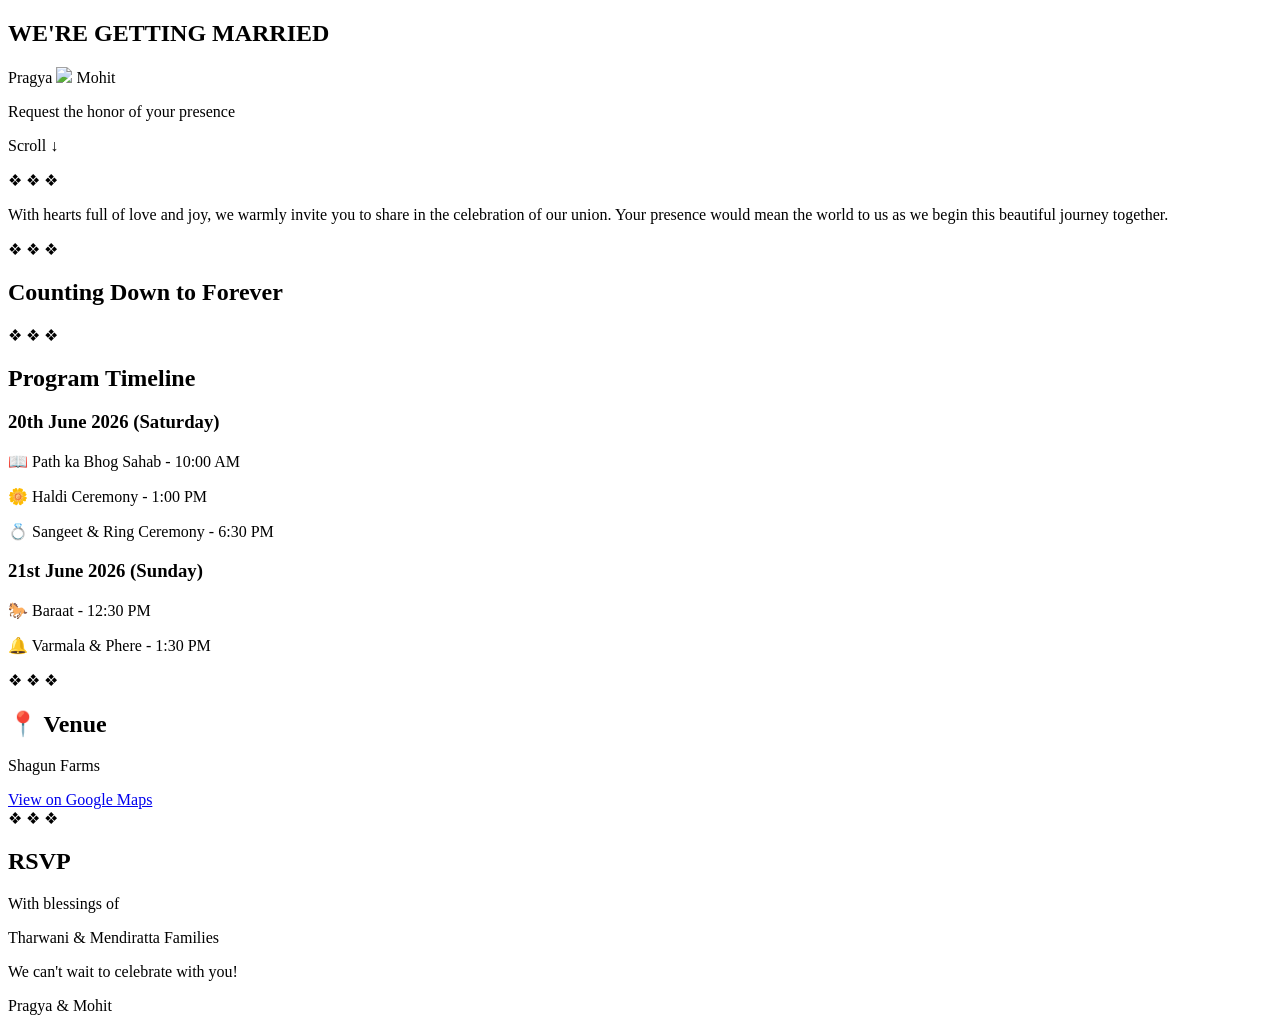
==== invite.html @ 595289c7 "invite.html" ====
<!DOCTYPE html>
<html lang="en">
<head>
  <meta charset="UTF-8">
  <title>Pragya & Mohit Wedding</title>
  <link rel="stylesheet" href="style.css">
</head>

<body class="invite">

<section class="hero">
  <h1>WE'RE GETTING MARRIED</h1>

  <div class="names">
    <span>Pragya</span>
    <img src="assets/ring.png" class="ring">
    <span>Mohit</span>
  </div>

  <p class="sub">Request the honor of your presence</p>
  <p class="scroll">Scroll ↓</p>
</section>

<div class="divider">❖ ❖ ❖</div>

<section class="message">
  <p>
    With hearts full of love and joy, we warmly invite you to share in the celebration of our union.
    Your presence would mean the world to us as we begin this beautiful journey together.
  </p>
</section>

<div class="divider">❖ ❖ ❖</div>

<section class="countdown-section">
  <h2>Counting Down to Forever</h2>
  <div id="countdown"></div>
</section>

<div class="divider">❖ ❖ ❖</div>

<section class="timeline">
  <h2>Program Timeline</h2>

  <h3>20th June 2026 (Saturday)</h3>
  <p>📖 Path ka Bhog Sahab - 10:00 AM</p>
  <p>🌼 Haldi Ceremony - 1:00 PM</p>
  <p>💍 Sangeet & Ring Ceremony - 6:30 PM</p>

  <h3>21st June 2026 (Sunday)</h3>
  <p>🐎 Baraat - 12:30 PM</p>
  <p>🔔 Varmala & Phere - 1:30 PM</p>
</section>

<div class="divider">❖ ❖ ❖</div>

<section class="venue">
  <h2>📍 Venue</h2>
  <p>Shagun Farms</p>

  <a href="https://maps.app.goo.gl/bz4Pookvb2vFfDRR7" target="_blank">
    View on Google Maps
  </a>
</section>

<div class="divider">❖ ❖ ❖</div>

<section class="rsvp">
  <h2>RSVP</h2>
  <p>With blessings of</p>
  <p class="family">Tharwani & Mendiratta Families</p>

  <p class="footer-note">We can't wait to celebrate with you!</p>
  <p class="footer-names">Pragya & Mohit</p>
</section>

<script src="script.js"></script>

</body>
</html>
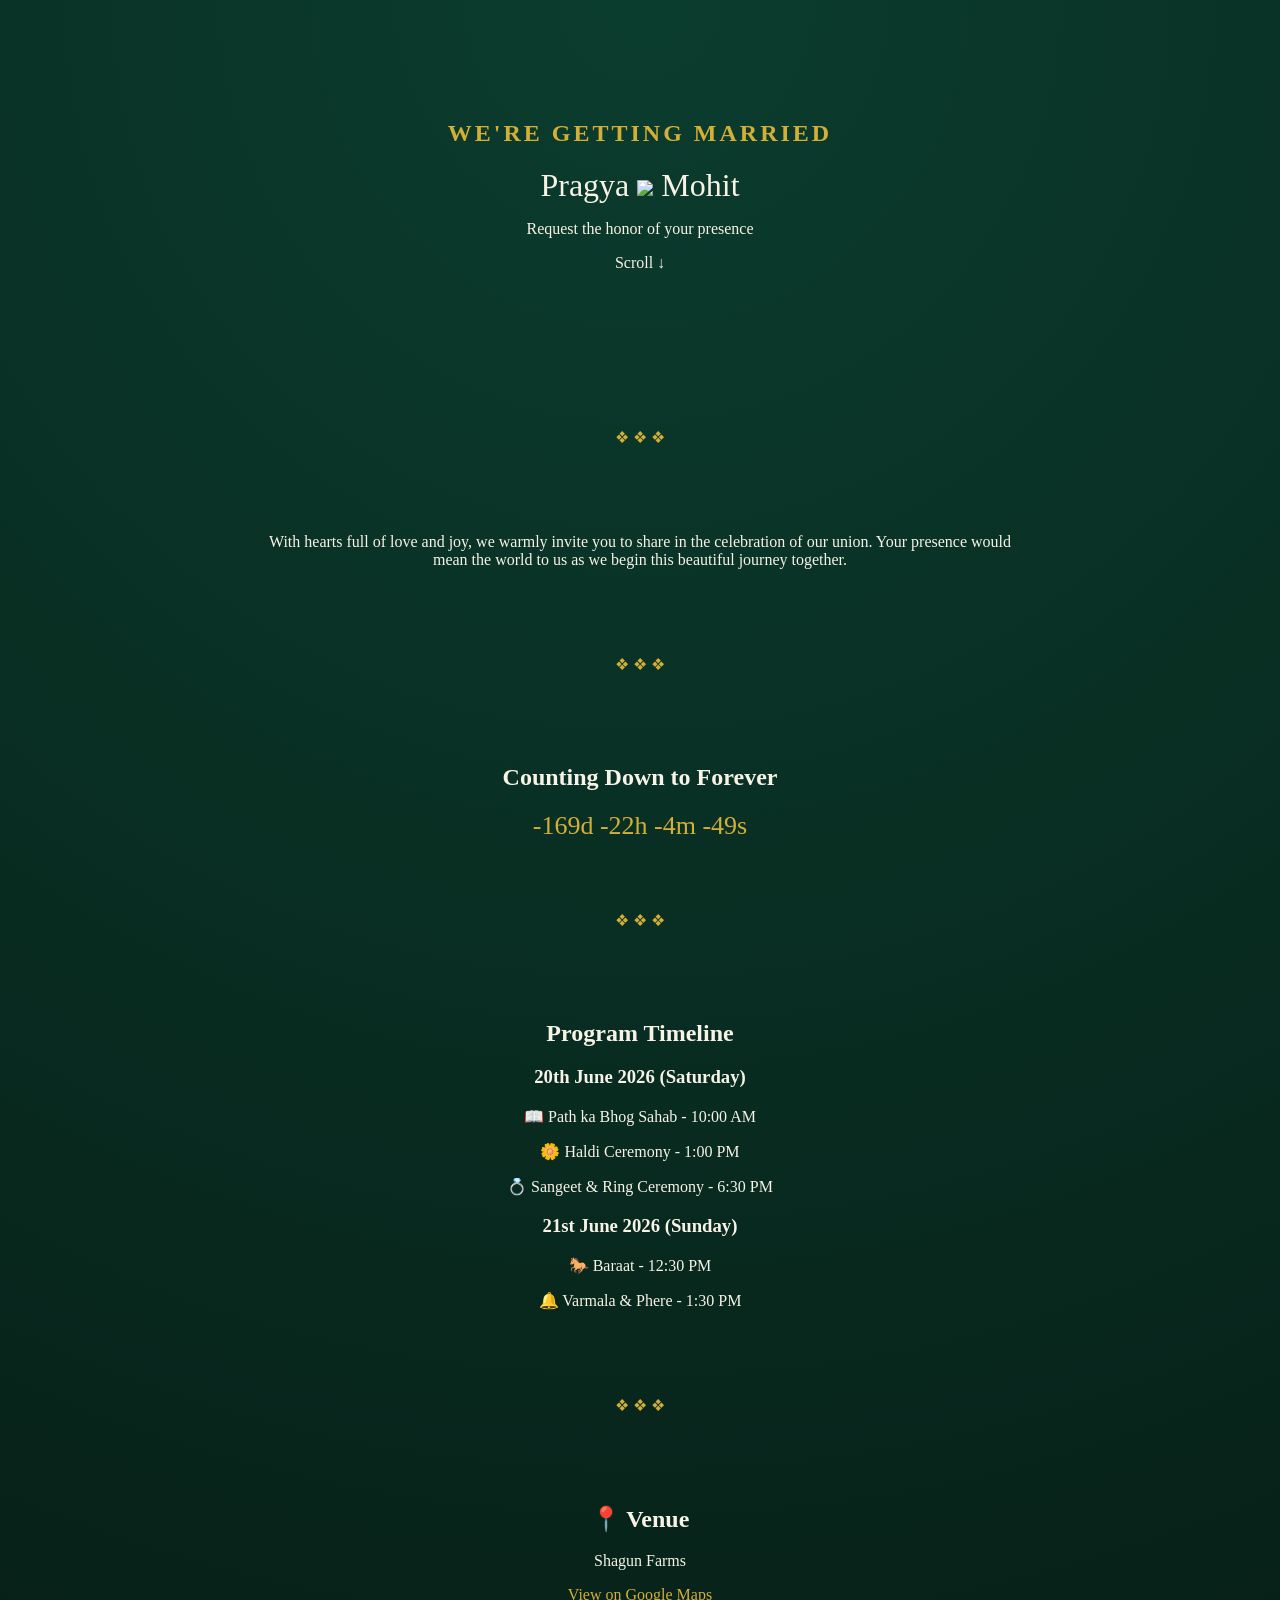
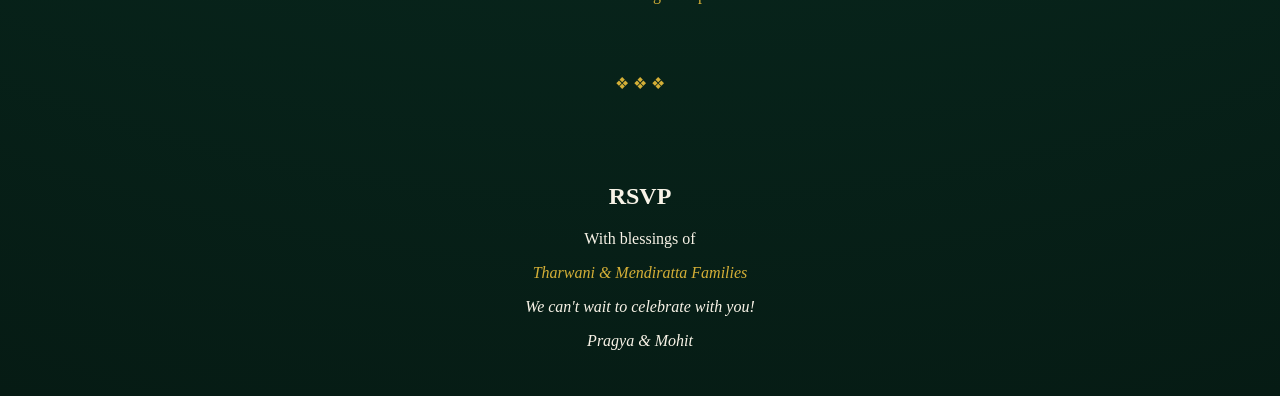
==== commit 0ef0d847: "invite.html" ====
--- a/invite.html
+++ b/invite.html
@@ -13,7 +13,7 @@
 
   <div class="names">
     <span>Pragya</span>
-    <img src="assets/ring.png" class="ring">
+    <img src="https://github.com/user-attachments/assets/541d497e-80d9-4377-96cf-56c8f99719b7" class="ring">
     <span>Mohit</span>
   </div>
 
--- a/style.css
+++ b/style.css
@@ -0,0 +1,148 @@
+:root {
+  --green: #0b3d2e;
+  --dark: #061b14;
+  --gold: #d4af37;
+  --ivory: #f8f3e7;
+}
+
+/* GLOBAL */
+body {
+  margin: 0;
+  font-family: Georgia, serif;
+  background: radial-gradient(circle at top, var(--green), var(--dark));
+  color: var(--ivory);
+}
+
+/* TEXTURE */
+body::before {
+  content: "";
+  position: fixed;
+  inset: 0;
+  background: url("https://www.transparenttextures.com/patterns/arabesque.png");
+  opacity: 0.06;
+  pointer-events: none;
+}
+
+/* ENVELOPE */
+.envelope-page {
+  display: flex;
+  justify-content: center;
+  align-items: center;
+  height: 100vh;
+  text-align: center;
+}
+
+.envelope-wrapper {
+  cursor: pointer;
+}
+
+.envelope {
+  width: 260px;
+  height: 160px;
+  background: linear-gradient(145deg, #3b0a0a, #1a0000);
+  border: 2px solid var(--gold);
+  position: relative;
+  box-shadow: 0 0 40px rgba(212,175,55,0.2);
+  overflow: hidden;
+}
+
+.flap {
+  position: absolute;
+  width: 100%;
+  height: 50%;
+  background: linear-gradient(to bottom, var(--gold), #b8860b);
+  transform-origin: top;
+  transition: 1s;
+  z-index: 3;
+}
+
+.body {
+  position: absolute;
+  width: 100%;
+  height: 100%;
+  background: rgba(10,40,30,0.9);
+}
+
+.seal {
+  position: absolute;
+  top: 55px;
+  left: 50%;
+  transform: translateX(-50%);
+  color: var(--gold);
+  font-size: 24px;
+}
+
+.envelope.open .flap {
+  transform: rotateX(180deg);
+}
+
+.logo {
+  width: 110px;
+  margin-top: 20px;
+}
+
+.tap {
+  color: var(--gold);
+  letter-spacing: 2px;
+}
+
+.fade {
+  opacity: 0;
+}
+
+/* HERO */
+.hero {
+  text-align: center;
+  padding: 100px 20px;
+}
+
+.hero h1 {
+  color: var(--gold);
+  letter-spacing: 3px;
+}
+
+.names {
+  font-size: 32px;
+}
+
+.ring {
+  width: 40px;
+}
+
+/* DIVIDER */
+.divider {
+  text-align: center;
+  color: var(--gold);
+  margin: 40px 0;
+}
+
+/* SECTIONS */
+section {
+  max-width: 750px;
+  margin: auto;
+  padding: 30px;
+  text-align: center;
+}
+
+/* COUNTDOWN */
+#countdown {
+  font-size: 26px;
+  color: var(--gold);
+}
+
+/* VENUE */
+a {
+  color: var(--gold);
+  text-decoration: none;
+}
+
+/* RSVP */
+.family {
+  color: var(--gold);
+  font-style: italic;
+}
+
+.footer-note,
+.footer-names {
+  font-style: italic;
+}
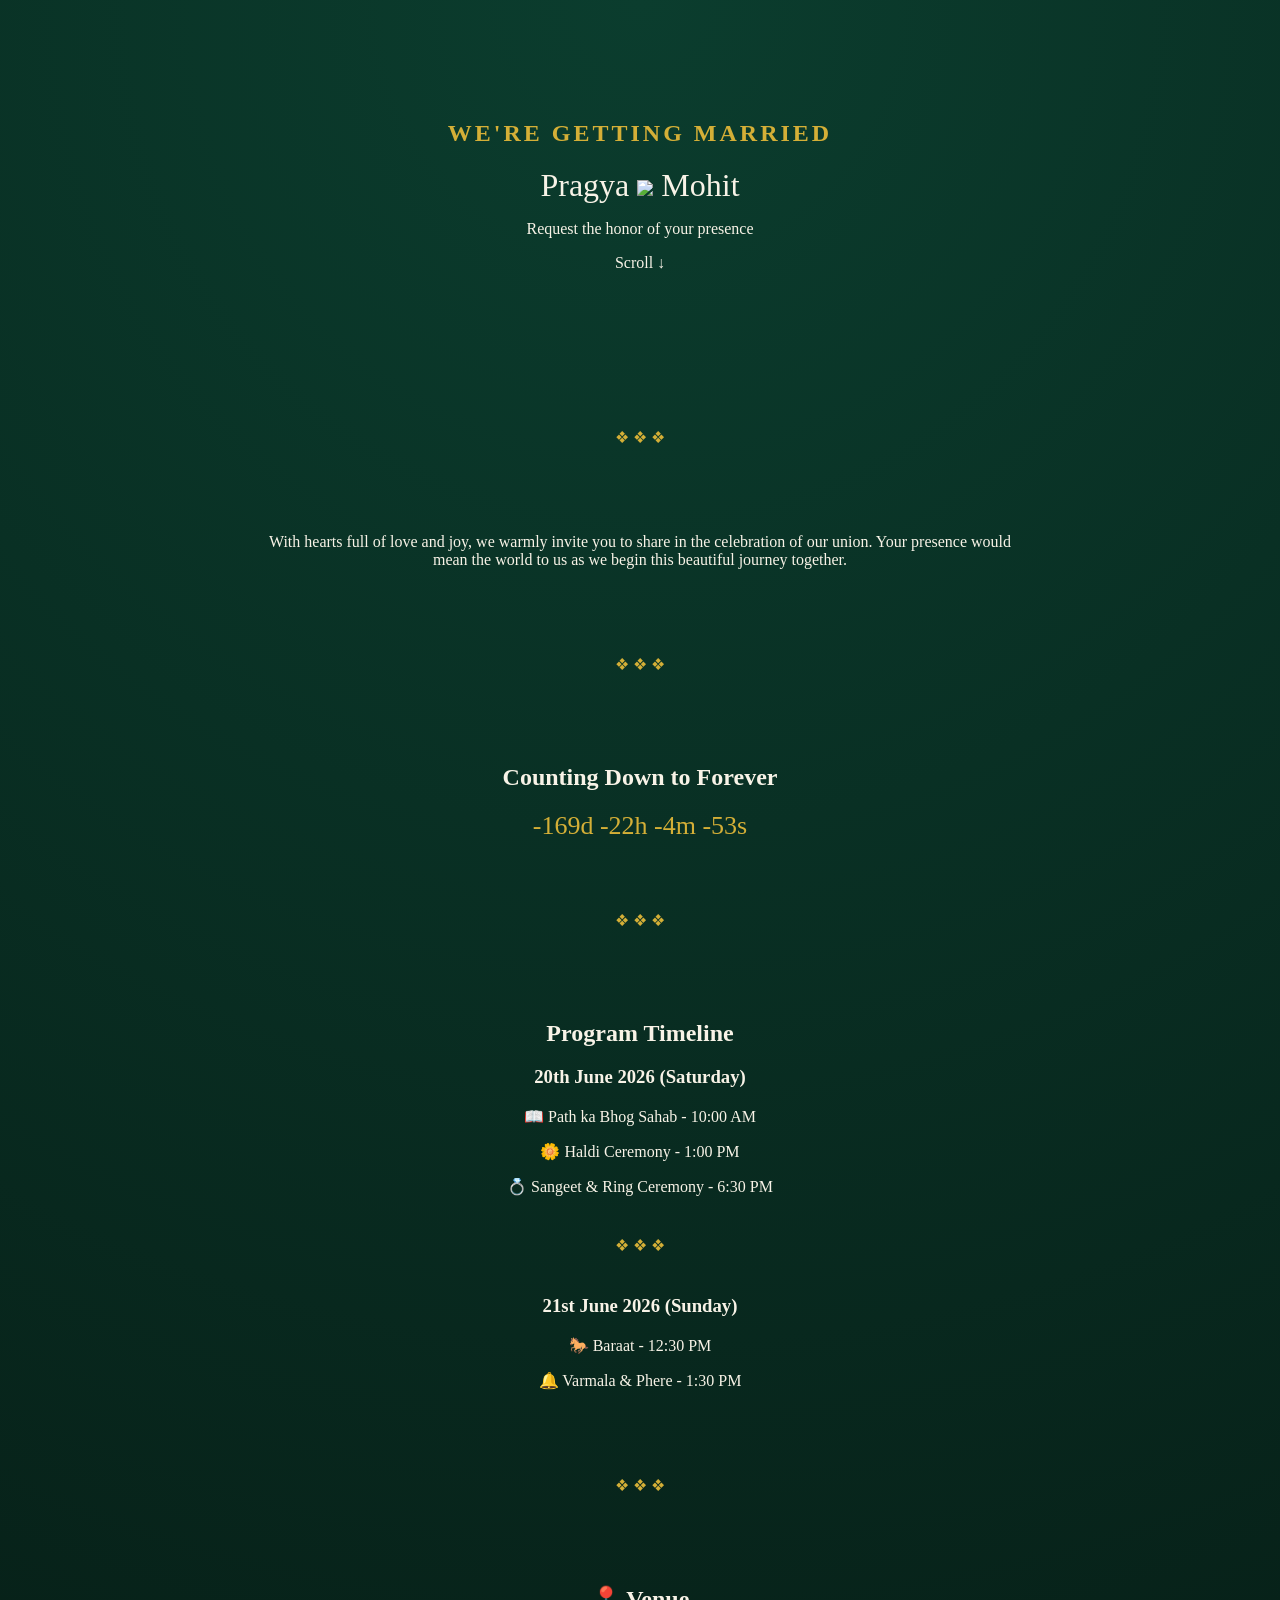
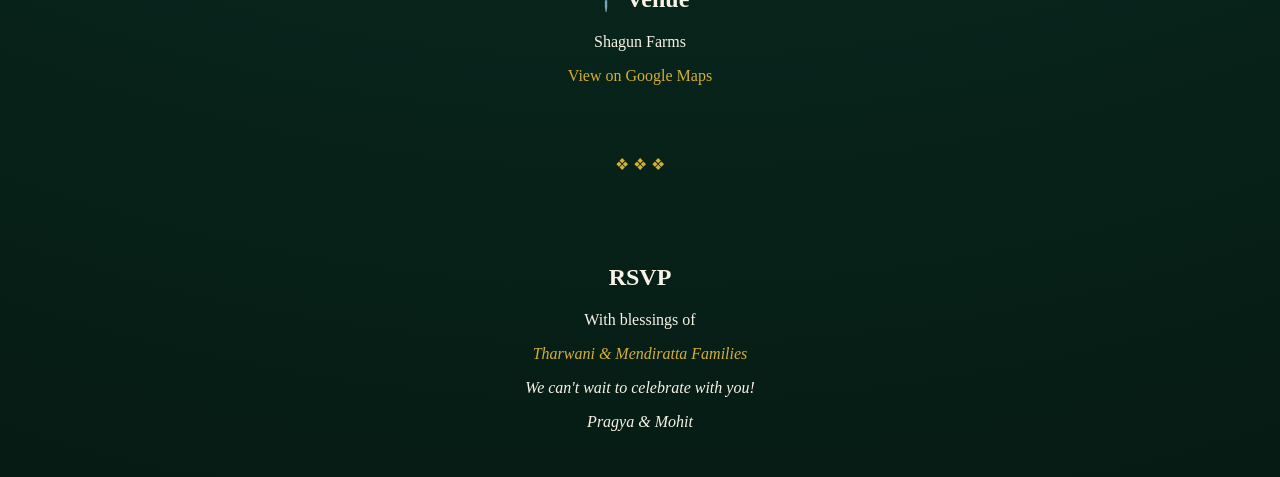
==== commit 71d40854: "invite.html" ====
--- a/invite.html
+++ b/invite.html
@@ -13,7 +13,7 @@
 
   <div class="names">
     <span>Pragya</span>
-    <img src="https://github.com/user-attachments/assets/541d497e-80d9-4377-96cf-56c8f99719b7" class="ring">
+    <img src="https://github.com/user-attachments/assets/e7d2178c-8915-4b19-9ee0-6f57f59c6c57" class="ring">
     <span>Mohit</span>
   </div>
 
@@ -47,6 +47,10 @@
   <p>🌼 Haldi Ceremony - 1:00 PM</p>
   <p>💍 Sangeet & Ring Ceremony - 6:30 PM</p>
 
+  
+<div class="divider">❖ ❖ ❖</div>
+ 
+  
   <h3>21st June 2026 (Sunday)</h3>
   <p>🐎 Baraat - 12:30 PM</p>
   <p>🔔 Varmala & Phere - 1:30 PM</p>
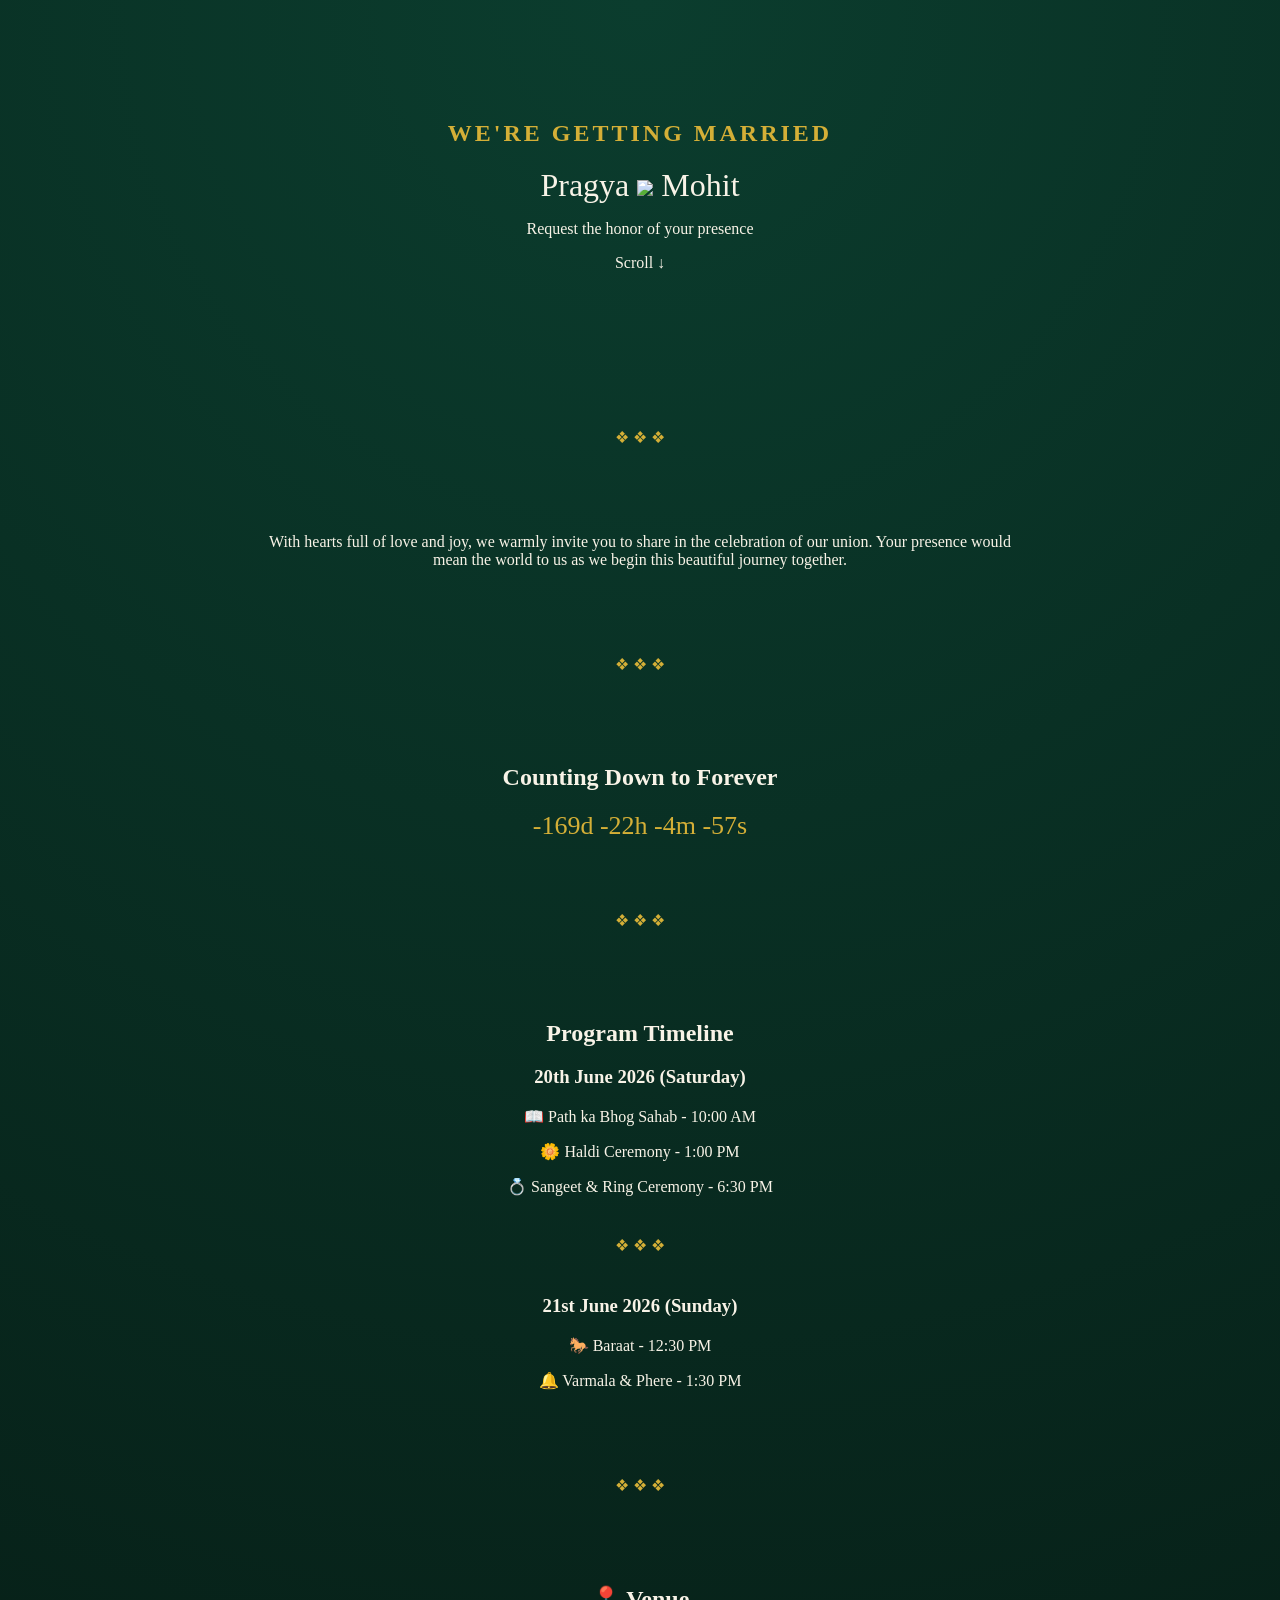
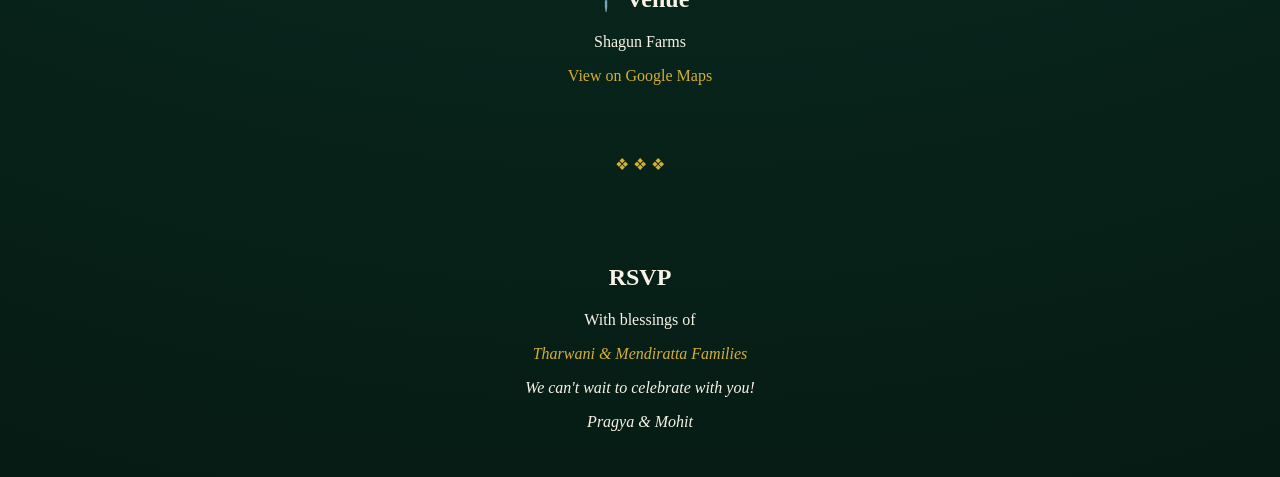
==== commit 3f3642f9: "invite.html" ====
--- a/invite.html
+++ b/invite.html
@@ -47,9 +47,7 @@
   <p>🌼 Haldi Ceremony - 1:00 PM</p>
   <p>💍 Sangeet & Ring Ceremony - 6:30 PM</p>
 
-  
 <div class="divider">❖ ❖ ❖</div>
- 
   
   <h3>21st June 2026 (Sunday)</h3>
   <p>🐎 Baraat - 12:30 PM</p>
